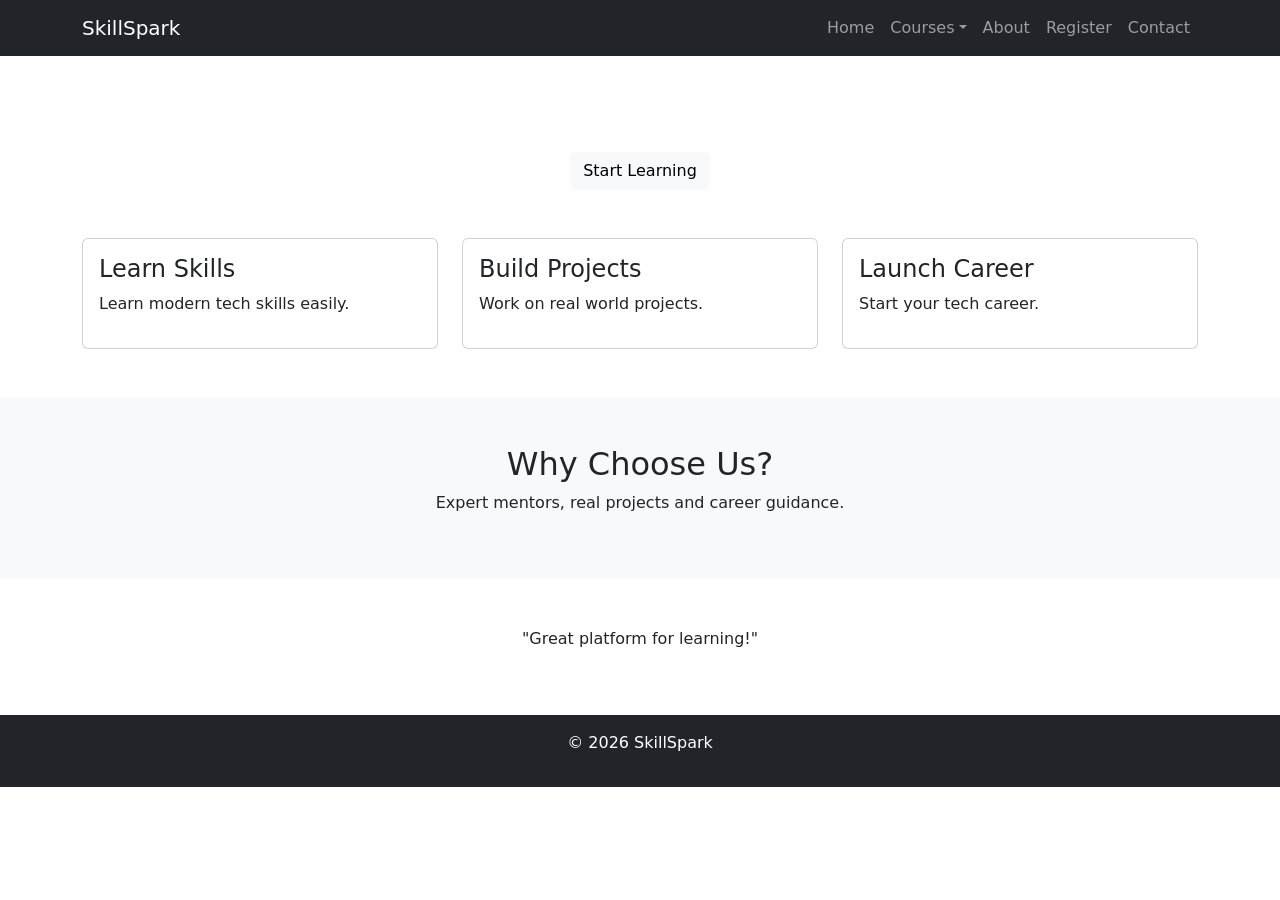
==== index.html @ 96238bea "features and footer" ====
<!DOCTYPE html>
<html lang="en">
<head>
<meta charset="UTF-8">
<meta name="viewport" content="width=device-width, initial-scale=1.0">
<title>SkillSpark</title>

<link href="https://cdn.jsdelivr.net/npm/bootstrap@5.3.2/dist/css/bootstrap.min.css" rel="stylesheet">
<link rel="stylesheet" href="css/style.css">
</head>

<body>

<nav class="navbar navbar-expand-lg navbar-dark bg-dark">
<div class="container">
<a class="navbar-brand" href="#">SkillSpark</a>

<button class="navbar-toggler" data-bs-toggle="collapse" data-bs-target="#menu">
<span class="navbar-toggler-icon"></span>
</button>

<div class="collapse navbar-collapse" id="menu">
<ul class="navbar-nav ms-auto">

<li class="nav-item"><a class="nav-link" href="index.html">Home</a></li>

<li class="nav-item dropdown">
<a class="nav-link dropdown-toggle" data-bs-toggle="dropdown">Courses</a>
<ul class="dropdown-menu">
<li><a class="dropdown-item" href="courses.html">All Courses</a></li>
</ul>
</li>

<li class="nav-item"><a class="nav-link" href="about.html">About</a></li>
<li class="nav-item"><a class="nav-link" href="register.html">Register</a></li>
<li class="nav-item"><a class="nav-link" href="contact.html">Contact</a></li>

</ul>
</div>
</div>
</nav>
<section class="hero text-center text-white">
<div class="container">
<h1>Learn. Build. Launch.</h1>
<p>Master tech skills with SkillSpark</p>
<a href="courses.html" class="btn btn-light">Start Learning</a>
</div>
</section>


<section class="container my-5">
<div class="row">

<div class="col-md-4">
<div class="card p-3">
<h4>Learn Skills</h4>
<p>Learn modern tech skills easily.</p>
</div>
</div>

<div class="col-md-4">
<div class="card p-3">
<h4>Build Projects</h4>
<p>Work on real world projects.</p>
</div>
</div>

<div class="col-md-4">
<div class="card p-3">
<h4>Launch Career</h4>
<p>Start your tech career.</p>
</div>
</div>

</div>
</section>


<section class="bg-light p-5 text-center">
<h2>Why Choose Us?</h2>
<p>Expert mentors, real projects and career guidance.</p>
</section>

<div id="test" class="carousel slide container my-5" data-bs-ride="carousel">

<div class="carousel-inner">

<div class="carousel-item active text-center">
<p>"Great platform for learning!"</p>
</div>

<div class="carousel-item text-center">
<p>"Best tech courses."</p>
</div>

</div>

<button class="carousel-control-prev" data-bs-target="#test" data-bs-slide="prev">
<span class="carousel-control-prev-icon"></span>
</button>

<button class="carousel-control-next" data-bs-target="#test" data-bs-slide="next">
<span class="carousel-control-next-icon"></span>
</button>

</div>


<footer class="bg-dark text-white text-center p-3">
<p>© 2026 SkillSpark</p>
</footer>

<script src="https://cdn.jsdelivr.net/npm/bootstrap@5.3.2/dist/js/bootstrap.bundle.min.js"></script>

</body>
</html>
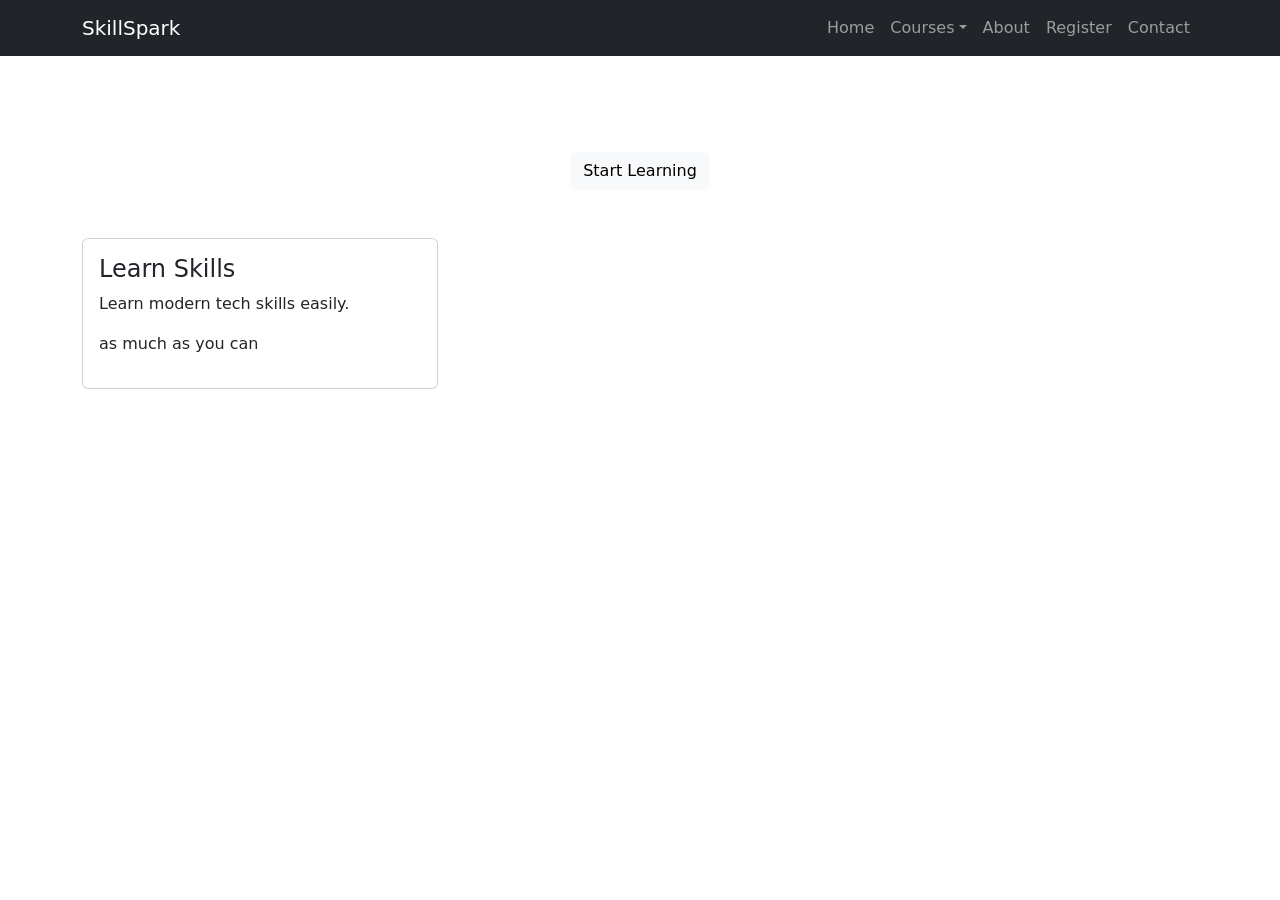
==== commit ffc234d7: "hero section" ====
--- a/index.html
+++ b/index.html
@@ -55,62 +55,7 @@
 <div class="card p-3">
 <h4>Learn Skills</h4>
 <p>Learn modern tech skills easily.</p>
+<p>as much as you can</p>
 </div>
 </div>
 
-<div class="col-md-4">
-<div class="card p-3">
-<h4>Build Projects</h4>
-<p>Work on real world projects.</p>
-</div>
-</div>
-
-<div class="col-md-4">
-<div class="card p-3">
-<h4>Launch Career</h4>
-<p>Start your tech career.</p>
-</div>
-</div>
-
-</div>
-</section>
-
-
-<section class="bg-light p-5 text-center">
-<h2>Why Choose Us?</h2>
-<p>Expert mentors, real projects and career guidance.</p>
-</section>
-
-<div id="test" class="carousel slide container my-5" data-bs-ride="carousel">
-
-<div class="carousel-inner">
-
-<div class="carousel-item active text-center">
-<p>"Great platform for learning!"</p>
-</div>
-
-<div class="carousel-item text-center">
-<p>"Best tech courses."</p>
-</div>
-
-</div>
-
-<button class="carousel-control-prev" data-bs-target="#test" data-bs-slide="prev">
-<span class="carousel-control-prev-icon"></span>
-</button>
-
-<button class="carousel-control-next" data-bs-target="#test" data-bs-slide="next">
-<span class="carousel-control-next-icon"></span>
-</button>
-
-</div>
-
-
-<footer class="bg-dark text-white text-center p-3">
-<p>© 2026 SkillSpark</p>
-</footer>
-
-<script src="https://cdn.jsdelivr.net/npm/bootstrap@5.3.2/dist/js/bootstrap.bundle.min.js"></script>
-
-</body>
-</html>
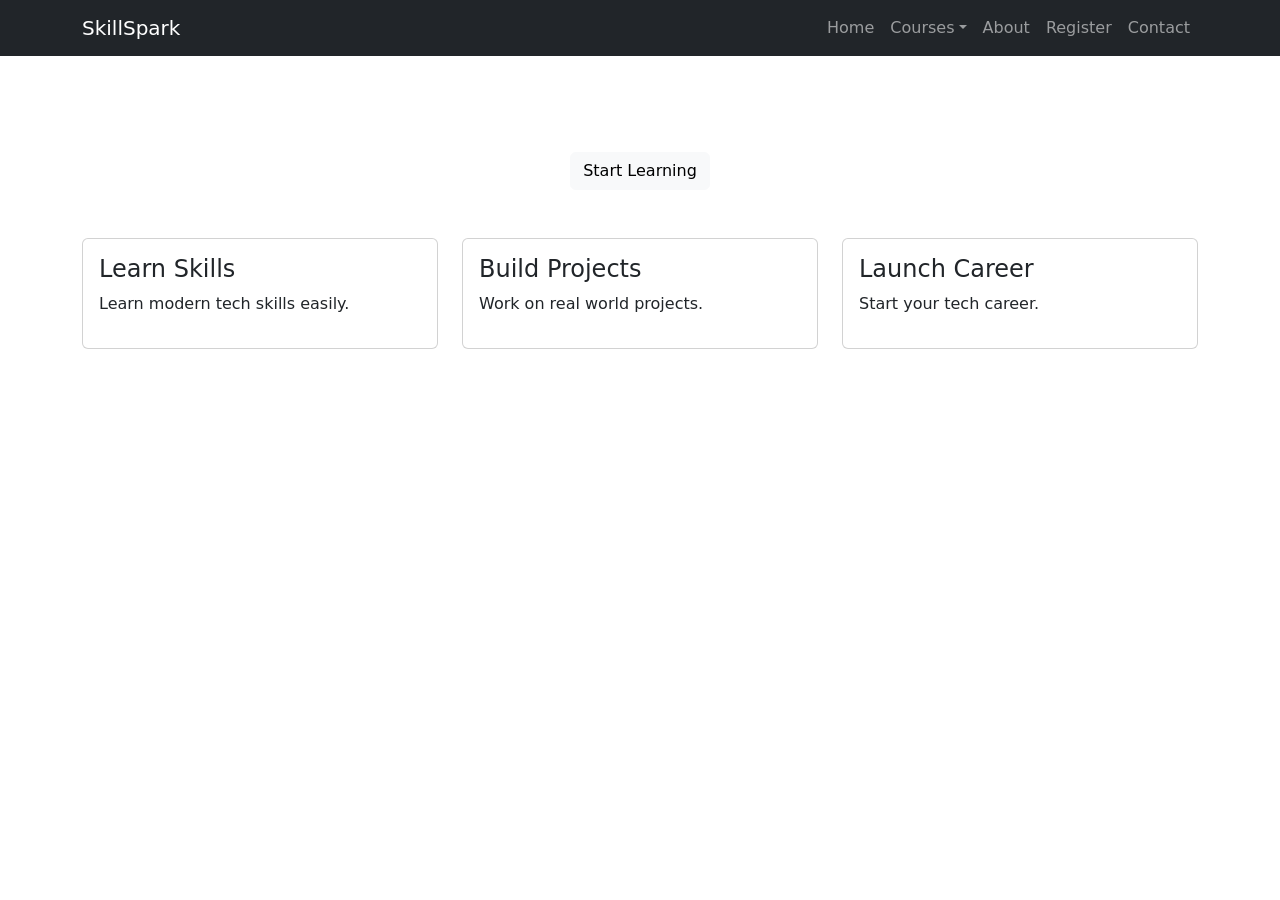
==== commit e4323446: "featues the" ====
--- a/index.html
+++ b/index.html
@@ -47,7 +47,6 @@
 </div>
 </section>
 
-
 <section class="container my-5">
 <div class="row">
 
@@ -55,7 +54,22 @@
 <div class="card p-3">
 <h4>Learn Skills</h4>
 <p>Learn modern tech skills easily.</p>
-<p>as much as you can</p>
 </div>
 </div>
 
+<div class="col-md-4">
+<div class="card p-3">
+<h4>Build Projects</h4>
+<p>Work on real world projects.</p>
+</div>
+</div>
+
+<div class="col-md-4">
+<div class="card p-3">
+<h4>Launch Career</h4>
+<p>Start your tech career.</p>
+</div>
+</div>
+
+</div>
+</section>
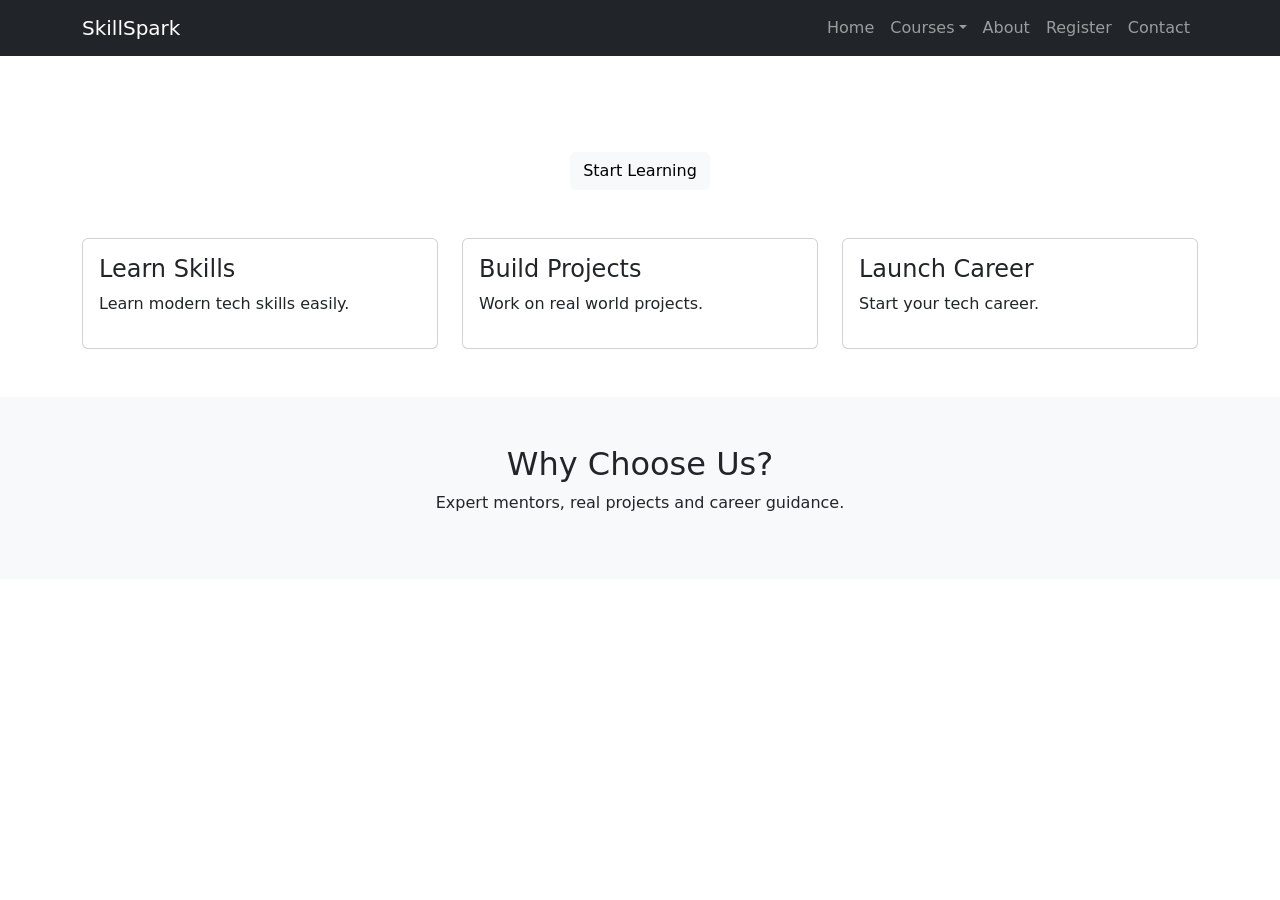
==== commit 3e3de25f: "why choose us" ====
--- a/index.html
+++ b/index.html
@@ -72,4 +72,9 @@
 </div>
 
 </div>
-</section>+</section>
+
+<section class="bg-light p-5 text-center">
+<h2>Why Choose Us?</h2>
+<p>Expert mentors, real projects and career guidance.</p>
+</section>
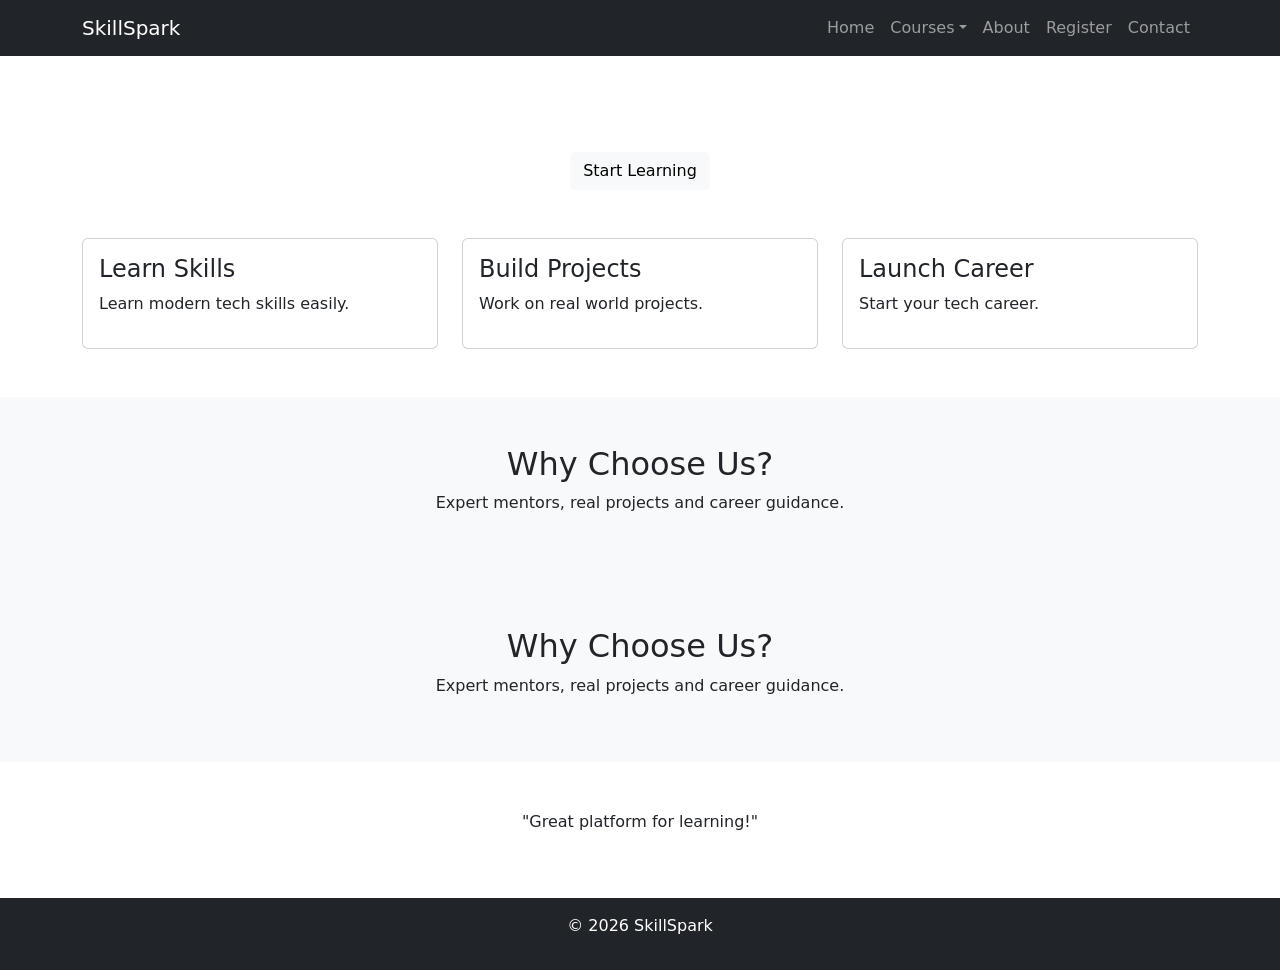
==== commit a2f22b4f: "timonials" ====
--- a/index.html
+++ b/index.html
@@ -78,3 +78,42 @@
 <h2>Why Choose Us?</h2>
 <p>Expert mentors, real projects and career guidance.</p>
 </section>
+<section class="bg-light p-5 text-center">
+<h2>Why Choose Us?</h2>
+<p>Expert mentors, real projects and career guidance.</p>
+</section>
+
+
+<div id="test" class="carousel slide container my-5" data-bs-ride="carousel">
+
+<div class="carousel-inner">
+
+<div class="carousel-item active text-center">
+<p>"Great platform for learning!"</p>
+</div>
+
+<div class="carousel-item text-center">
+<p>"Best tech courses."</p>
+</div>
+
+</div>
+
+<button class="carousel-control-prev" data-bs-target="#test" data-bs-slide="prev">
+<span class="carousel-control-prev-icon"></span>
+</button>
+
+<button class="carousel-control-next" data-bs-target="#test" data-bs-slide="next">
+<span class="carousel-control-next-icon"></span>
+</button>
+
+</div>
+
+
+<footer class="bg-dark text-white text-center p-3">
+<p>© 2026 SkillSpark</p>
+</footer>
+
+<script src="https://cdn.jsdelivr.net/npm/bootstrap@5.3.2/dist/js/bootstrap.bundle.min.js"></script>
+
+</body>
+</html>
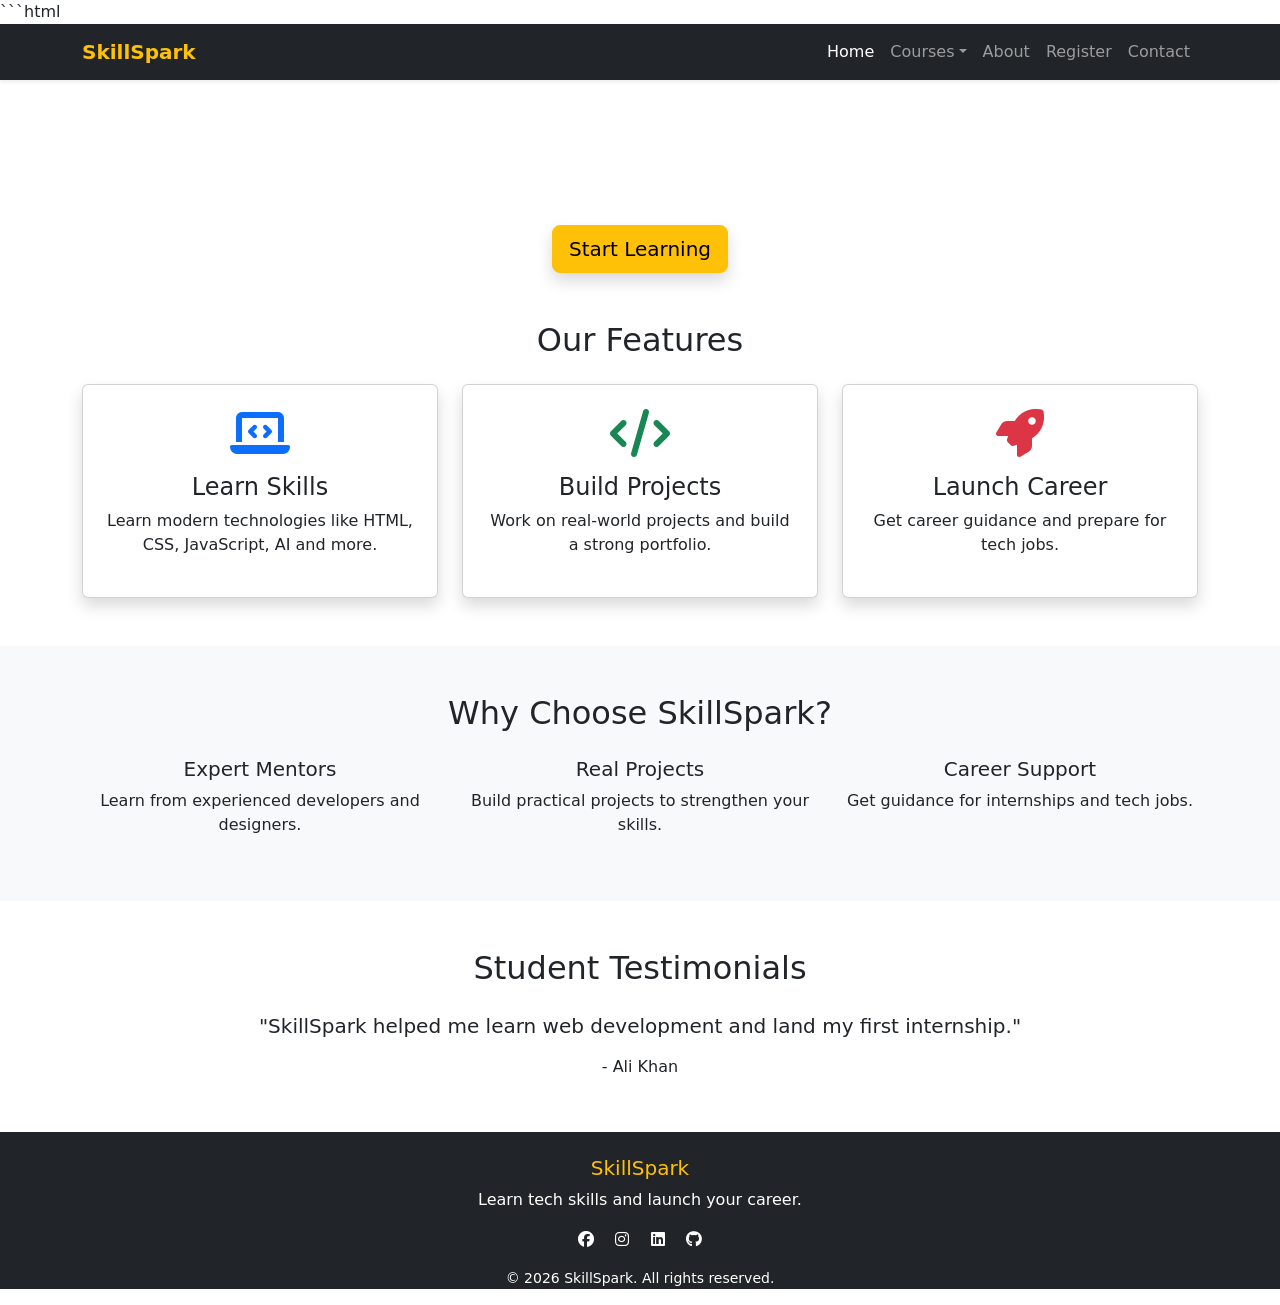
==== commit c7f92b36: "footer" ====
--- a/index.html
+++ b/index.html
@@ -1,102 +1,236 @@
+```html
 <!DOCTYPE html>
 <html lang="en">
 <head>
 <meta charset="UTF-8">
 <meta name="viewport" content="width=device-width, initial-scale=1.0">
-<title>SkillSpark</title>
+<title>SkillSpark | Learn. Build. Launch.</title>
 
 <link href="https://cdn.jsdelivr.net/npm/bootstrap@5.3.2/dist/css/bootstrap.min.css" rel="stylesheet">
+
 <link rel="stylesheet" href="css/style.css">
+
+<link rel="stylesheet" href="https://cdnjs.cloudflare.com/ajax/libs/font-awesome/6.5.0/css/all.min.css">
+
 </head>
 
 <body>
 
-<nav class="navbar navbar-expand-lg navbar-dark bg-dark">
+
+<!-- Navbar -->
+<nav class="navbar navbar-expand-lg navbar-dark bg-dark shadow-sm">
 <div class="container">
-<a class="navbar-brand" href="#">SkillSpark</a>
+
+<a class="navbar-brand fw-bold text-warning" href="#">SkillSpark</a>
 
 <button class="navbar-toggler" data-bs-toggle="collapse" data-bs-target="#menu">
 <span class="navbar-toggler-icon"></span>
 </button>
 
 <div class="collapse navbar-collapse" id="menu">
+
 <ul class="navbar-nav ms-auto">
 
-<li class="nav-item"><a class="nav-link" href="index.html">Home</a></li>
+<li class="nav-item">
+<a class="nav-link active" href="index.html">Home</a>
+</li>
 
 <li class="nav-item dropdown">
 <a class="nav-link dropdown-toggle" data-bs-toggle="dropdown">Courses</a>
+
 <ul class="dropdown-menu">
 <li><a class="dropdown-item" href="courses.html">All Courses</a></li>
+<li><a class="dropdown-item" href="courses.html">Web Development</a></li>
+<li><a class="dropdown-item" href="courses.html">AI & Data Science</a></li>
 </ul>
 </li>
 
-<li class="nav-item"><a class="nav-link" href="about.html">About</a></li>
-<li class="nav-item"><a class="nav-link" href="register.html">Register</a></li>
-<li class="nav-item"><a class="nav-link" href="contact.html">Contact</a></li>
+<li class="nav-item">
+<a class="nav-link" href="about.html">About</a>
+</li>
+
+<li class="nav-item">
+<a class="nav-link" href="register.html">Register</a>
+</li>
+
+<li class="nav-item">
+<a class="nav-link" href="contact.html">Contact</a>
+</li>
 
 </ul>
+
 </div>
 </div>
 </nav>
-<section class="hero text-center text-white">
+
+
+<!-- Hero Section -->
+
+<section class="hero text-center text-white d-flex align-items-center">
+
 <div class="container">
-<h1>Learn. Build. Launch.</h1>
-<p>Master tech skills with SkillSpark</p>
-<a href="courses.html" class="btn btn-light">Start Learning</a>
-</div>
-</section>
+
+<h1 class="display-4 fw-bold">Learn. Build. Launch.</h1>
+
+<p class="lead mt-3">
+Master in-demand tech skills and start your career with SkillSpark.
+</p>
+
+<a href="courses.html" class="btn btn-warning btn-lg mt-3 shadow">
+Start Learning
+</a>
+
+</div>
+
+</section>
+
+
+
+<!-- Features Section -->
 
 <section class="container my-5">
+
+<h2 class="text-center mb-4">Our Features</h2>
+
+<div class="row g-4">
+
+<div class="col-sm-12 col-md-6 col-lg-4">
+
+<div class="card text-center p-4 shadow feature-card">
+
+<i class="fa-solid fa-laptop-code fa-3x text-primary mb-3"></i>
+
+<h4>Learn Skills</h4>
+
+<p>
+Learn modern technologies like HTML, CSS, JavaScript, AI and more.
+</p>
+
+</div>
+
+</div>
+
+
+<div class="col-sm-12 col-md-6 col-lg-4">
+
+<div class="card text-center p-4 shadow feature-card">
+
+<i class="fa-solid fa-code fa-3x text-success mb-3"></i>
+
+<h4>Build Projects</h4>
+
+<p>
+Work on real-world projects and build a strong portfolio.
+</p>
+
+</div>
+
+</div>
+
+
+<div class="col-sm-12 col-md-6 col-lg-4">
+
+<div class="card text-center p-4 shadow feature-card">
+
+<i class="fa-solid fa-rocket fa-3x text-danger mb-3"></i>
+
+<h4>Launch Career</h4>
+
+<p>
+Get career guidance and prepare for tech jobs.
+</p>
+
+</div>
+
+</div>
+
+</div>
+
+</section>
+
+
+
+<!-- Why Choose Us -->
+
+<section class="bg-light py-5">
+
+<div class="container text-center">
+
+<h2 class="mb-4">Why Choose SkillSpark?</h2>
+
 <div class="row">
 
 <div class="col-md-4">
-<div class="card p-3">
-<h4>Learn Skills</h4>
-<p>Learn modern tech skills easily.</p>
-</div>
+
+<h5>Expert Mentors</h5>
+<p>Learn from experienced developers and designers.</p>
+
 </div>
 
 <div class="col-md-4">
-<div class="card p-3">
-<h4>Build Projects</h4>
-<p>Work on real world projects.</p>
-</div>
+
+<h5>Real Projects</h5>
+<p>Build practical projects to strengthen your skills.</p>
+
 </div>
 
 <div class="col-md-4">
-<div class="card p-3">
-<h4>Launch Career</h4>
-<p>Start your tech career.</p>
-</div>
-</div>
-
-</div>
-</section>
-
-<section class="bg-light p-5 text-center">
-<h2>Why Choose Us?</h2>
-<p>Expert mentors, real projects and career guidance.</p>
-</section>
-<section class="bg-light p-5 text-center">
-<h2>Why Choose Us?</h2>
-<p>Expert mentors, real projects and career guidance.</p>
-</section>
-
-
-<div id="test" class="carousel slide container my-5" data-bs-ride="carousel">
-
-<div class="carousel-inner">
-
-<div class="carousel-item active text-center">
-<p>"Great platform for learning!"</p>
-</div>
-
-<div class="carousel-item text-center">
-<p>"Best tech courses."</p>
-</div>
-
-</div>
+
+<h5>Career Support</h5>
+<p>Get guidance for internships and tech jobs.</p>
+
+</div>
+
+</div>
+
+</div>
+
+</section>
+
+
+
+<!-- Testimonials -->
+
+<section class="container my-5">
+
+<h2 class="text-center mb-4">Student Testimonials</h2>
+
+<div id="test" class="carousel slide" data-bs-ride="carousel">
+
+<div class="carousel-inner text-center">
+
+<div class="carousel-item active">
+
+<p class="lead">
+"SkillSpark helped me learn web development and land my first internship."
+</p>
+
+<h6>- Ali Khan</h6>
+
+</div>
+
+<div class="carousel-item">
+
+<p class="lead">
+"The courses are practical and easy to follow."
+</p>
+
+<h6>- Sara Ahmed</h6>
+
+</div>
+
+<div class="carousel-item">
+
+<p class="lead">
+"I built my first portfolio website through SkillSpark."
+</p>
+
+<h6>- Hassan Raza</h6>
+
+</div>
+
+</div>
+
 
 <button class="carousel-control-prev" data-bs-target="#test" data-bs-slide="prev">
 <span class="carousel-control-prev-icon"></span>
@@ -108,12 +242,38 @@
 
 </div>
 
-
-<footer class="bg-dark text-white text-center p-3">
-<p>© 2026 SkillSpark</p>
+</section>
+
+
+
+<!-- Footer -->
+
+<footer class="bg-dark text-white pt-4">
+
+<div class="container text-center">
+
+<h5 class="text-warning">SkillSpark</h5>
+
+<p>Learn tech skills and launch your career.</p>
+
+<div class="mb-3">
+
+<i class="fab fa-facebook mx-2"></i>
+<i class="fab fa-instagram mx-2"></i>
+<i class="fab fa-linkedin mx-2"></i>
+<i class="fab fa-github mx-2"></i>
+
+</div>
+
+<p class="small">© 2026 SkillSpark. All rights reserved.</p>
+
+</div>
+
 </footer>
 
+
+
 <script src="https://cdn.jsdelivr.net/npm/bootstrap@5.3.2/dist/js/bootstrap.bundle.min.js"></script>
 
 </body>
-</html>+</html>
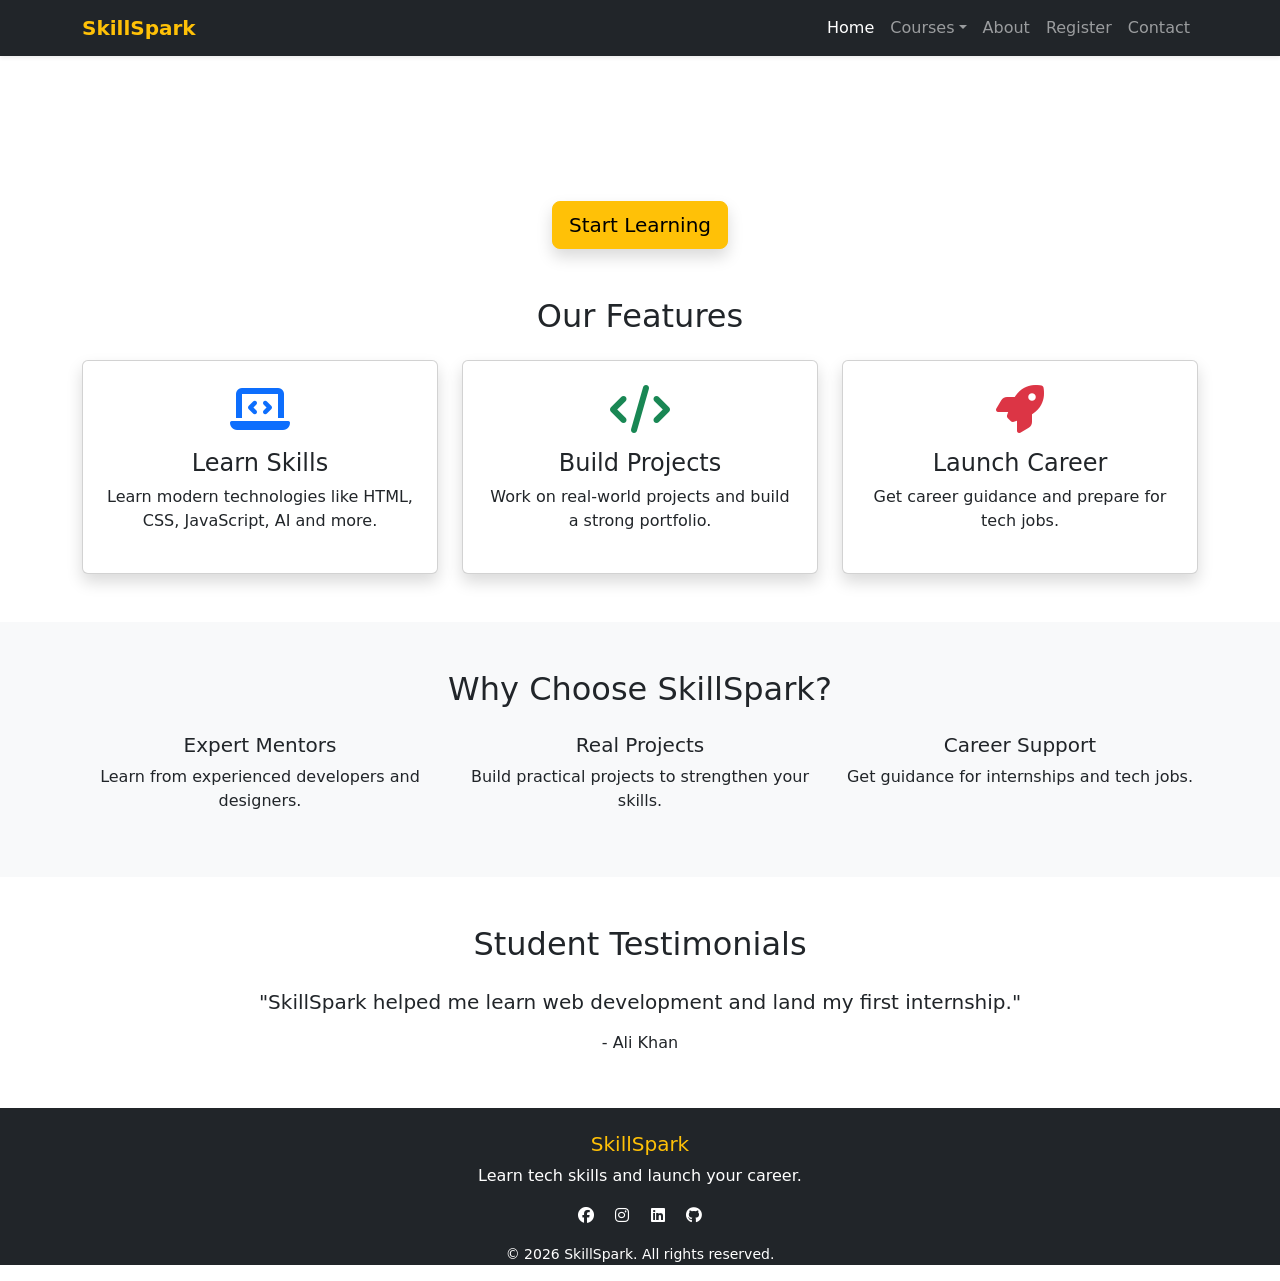
==== commit 40272fbe: "footer and final adition" ====
--- a/index.html
+++ b/index.html
@@ -1,4 +1,4 @@
-```html
+
 <!DOCTYPE html>
 <html lang="en">
 <head>
